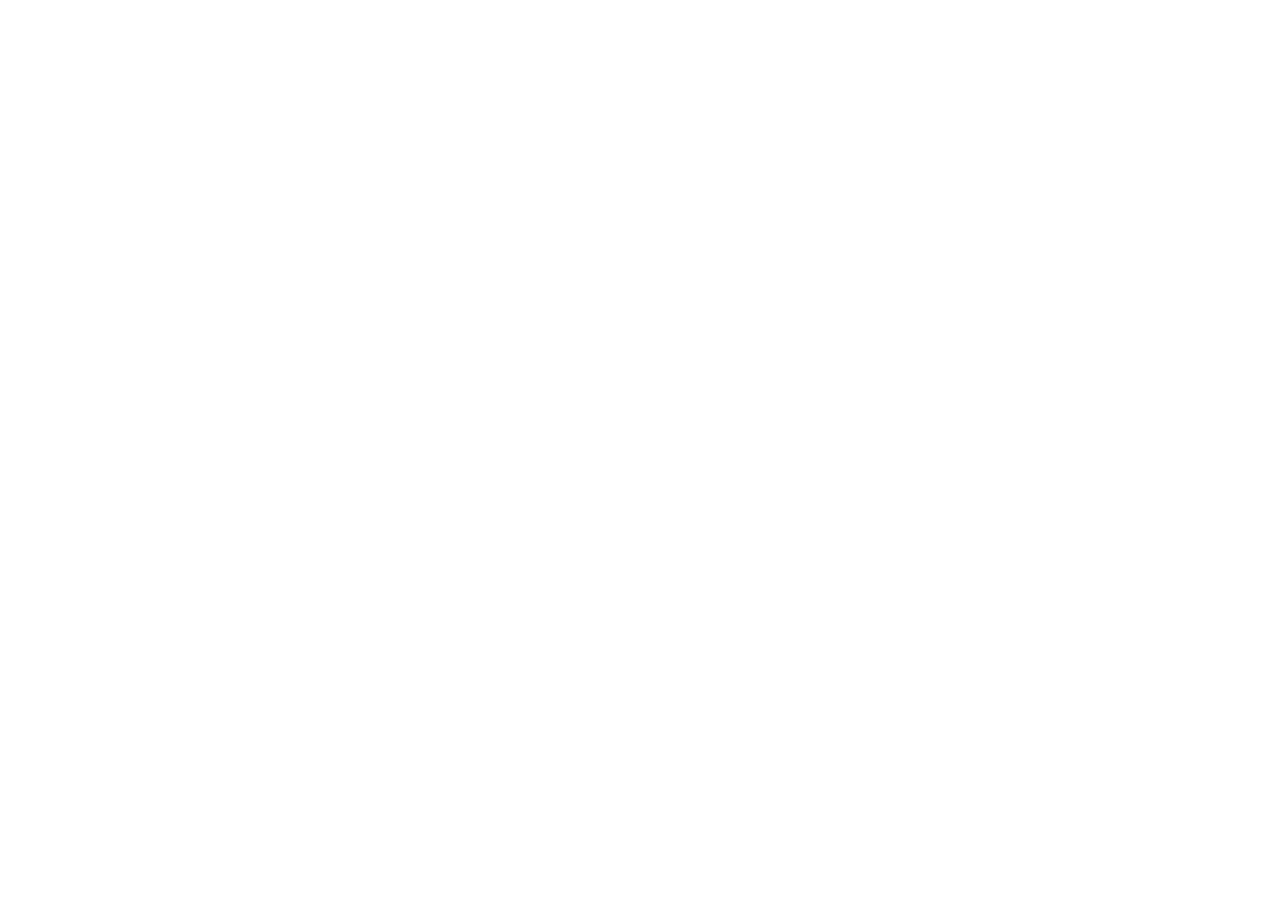
==== campus/index.html @ f378acf5 "Add index.html for campus portal redirection" ====
<!DOCTYPE html>
<html>
<head>
    <meta http-equiv="refresh" content="0; url=https://atmanirbharnow.github.io/spreadsheet-site/" />
    <title>Redirecting to Campus Portal...</title>
</head>
<body>
    <p>Redirecting to Campus Portal... If not redirected, <a href="https://atmanirbharnow.github.io/spreadsheet-site/">click here</a>.</p>
</body>
</html>
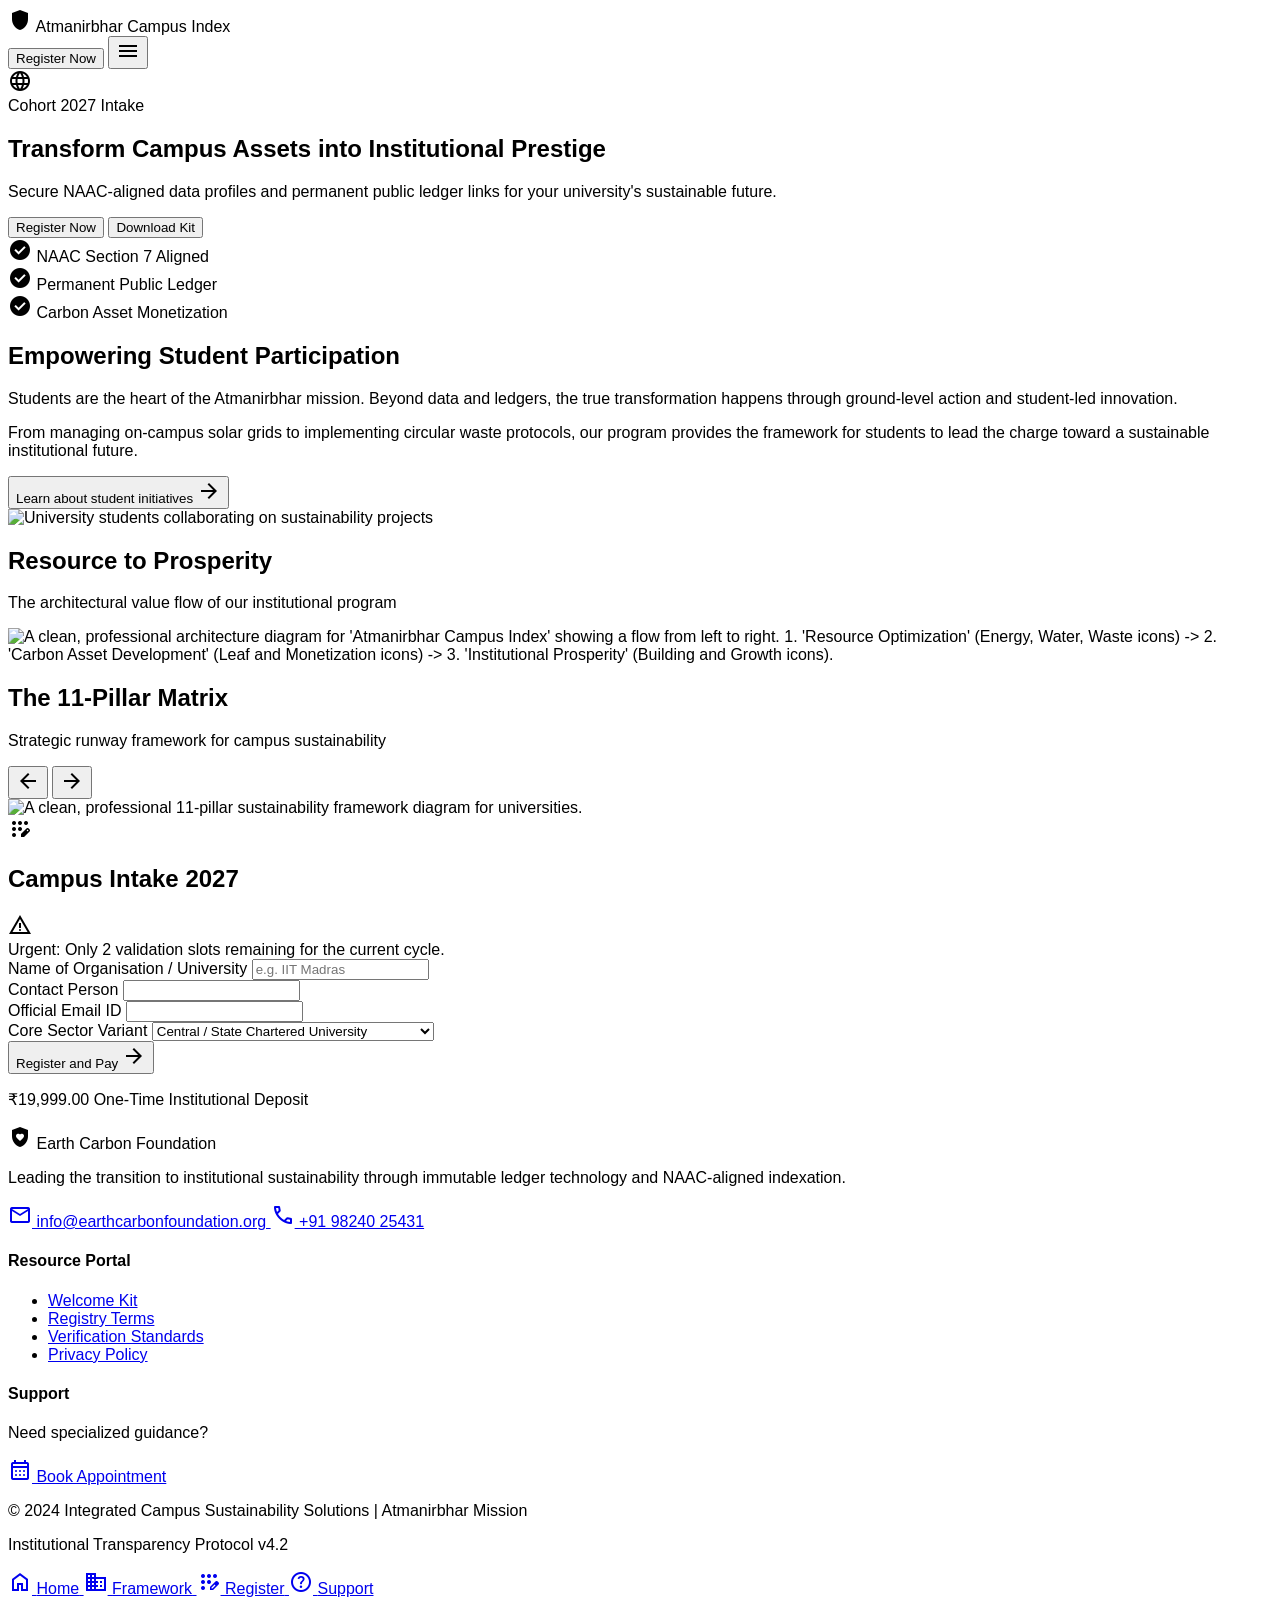
==== commit ddd1a5ab: "Revamp campus index page layout and content" ====
--- a/campus/index.html
+++ b/campus/index.html
@@ -1,10 +1,365 @@
-<!DOCTYPE html>
-<html>
-<head>
-    <meta http-equiv="refresh" content="0; url=https://atmanirbharnow.github.io/spreadsheet-site/" />
-    <title>Redirecting to Campus Portal...</title>
+<!DOCTYPE html><html class="light" lang="en"><head>
+<meta charset="utf-8">
+<meta content="width=device-width, initial-scale=1.0" name="viewport">
+<title>Atmanirbhar Campus Index 2027</title>
+<!-- Fonts & Icons -->
+<link href="https://fonts.googleapis.com/css2?family=Public+Sans:wght@400;600;700&amp;display=swap" rel="stylesheet">
+<link href="https://fonts.googleapis.com/css2?family=Material+Symbols+Outlined:wght,FILL@100..700,0..1&amp;display=swap" rel="stylesheet">
+<link href="https://fonts.googleapis.com/css2?family=Material+Symbols+Outlined:wght,FILL@100..700,0..1&amp;display=swap" rel="stylesheet">
+<script src="https://cdn.tailwindcss.com?plugins=forms,container-queries"></script>
+<script id="tailwind-config">
+      tailwind.config = {
+        darkMode: "class",
+        theme: {
+          extend: {
+            "colors": {
+                    "tertiary-fixed": "#ffdbc7",
+                    "secondary-fixed": "#e3e2e1",
+                    "surface-container-high": "#e7e8ee",
+                    "on-surface": "#191c20",
+                    "surface-tint": "#1861a0",
+                    "on-primary-fixed": "#001c37",
+                    "on-tertiary-container": "#ffbb90",
+                    "on-primary": "#ffffff",
+                    "tertiary-container": "#884102",
+                    "error": "#ba1a1a",
+                    "primary-fixed": "#d2e4ff",
+                    "surface-variant": "#e1e2e8",
+                    "on-surface-variant": "#414750",
+                    "on-secondary-container": "#626362",
+                    "on-error-container": "#93000a",
+                    "background": "#f8f9ff",
+                    "surface-container-lowest": "#ffffff",
+                    "tertiary-fixed-dim": "#ffb688",
+                    "primary-fixed-dim": "#a0c9ff",
+                    "outline-variant": "#c1c7d2",
+                    "on-secondary-fixed-variant": "#464746",
+                    "primary-container": "#005796",
+                    "on-primary-fixed-variant": "#00497f",
+                    "on-error": "#ffffff",
+                    "surface": "#f8f9ff",
+                    "on-tertiary": "#ffffff",
+                    "surface-container-highest": "#e1e2e8",
+                    "on-tertiary-fixed": "#311300",
+                    "surface-dim": "#d8dae0",
+                    "error-container": "#ffdad6",
+                    "on-secondary-fixed": "#1a1c1c",
+                    "surface-container-low": "#f2f3f9",
+                    "secondary-fixed-dim": "#c7c6c5",
+                    "secondary": "#5e5e5e",
+                    "inverse-surface": "#2e3035",
+                    "inverse-on-surface": "#eff0f6",
+                    "on-background": "#191c20",
+                    "surface-bright": "#f8f9ff",
+                    "on-primary-container": "#a6cdff",
+                    "secondary-container": "#e0dfde",
+                    "outline": "#727781",
+                    "surface-container": "#ecedf3",
+                    "inverse-primary": "#a0c9ff",
+                    "tertiary": "#652e00",
+                    "on-secondary": "#ffffff",
+                    "primary": "#003f70",
+                    "on-tertiary-fixed-variant": "#733500"
+            },
+            "borderRadius": {
+                    "DEFAULT": "0.125rem",
+                    "lg": "0.25rem",
+                    "xl": "0.5rem",
+                    "full": "0.75rem"
+            },
+            "spacing": {
+                    "md": "16px",
+                    "sm": "8px",
+                    "gutter": "24px",
+                    "lg": "24px",
+                    "xs": "4px",
+                    "base": "4px",
+                    "xl": "32px",
+                    "xxl": "48px",
+                    "container-max": "1280px"
+            },
+            "fontFamily": {
+                    "headline-xl": ["Public Sans"],
+                    "body-sm": ["Public Sans"],
+                    "label-sm": ["Public Sans"],
+                    "label-md": ["Public Sans"],
+                    "display-lg": ["Public Sans"],
+                    "headline-lg": ["Public Sans"],
+                    "display-lg-mobile": ["Public Sans"],
+                    "headline-md": ["Public Sans"],
+                    "body-md": ["Public Sans"],
+                    "body-lg": ["Public Sans"]
+            },
+            "fontSize": {
+                    "headline-xl": ["32px", {"lineHeight": "40px", "fontWeight": "600"}],
+                    "body-sm": ["14px", {"lineHeight": "20px", "fontWeight": "400"}],
+                    "label-sm": ["12px", {"lineHeight": "16px", "fontWeight": "700"}],
+                    "label-md": ["14px", {"lineHeight": "16px", "letterSpacing": "0.01em", "fontWeight": "600"}],
+                    "display-lg": ["48px", {"lineHeight": "56px", "letterSpacing": "-0.02em", "fontWeight": "700"}],
+                    "headline-lg": ["24px", {"lineHeight": "32px", "fontWeight": "600"}],
+                    "display-lg-mobile": ["32px", {"lineHeight": "40px", "fontWeight": "700"}],
+                    "headline-md": ["20px", {"lineHeight": "28px", "fontWeight": "600"}],
+                    "body-md": ["16px", {"lineHeight": "24px", "fontWeight": "400"}],
+                    "body-lg": ["18px", {"lineHeight": "28px", "fontWeight": "400"}]
+            }
+          },
+        },
+      }
+    </script>
+<style>
+        body { font-family: 'Public Sans', sans-serif; }
+        .material-symbols-outlined { font-variation-settings: 'FILL' 0, 'wght' 400, 'GRAD' 0, 'opsz' 24; display: inline-block; }
+        .hide-scrollbar::-webkit-scrollbar { display: none; }
+        .hide-scrollbar { -ms-overflow-style: none; scrollbar-width: none; }
+        .bento-inner-shadow { box-shadow: inset 0 0 40px rgba(0, 0, 0, 0.02); }
+    </style>
 </head>
-<body>
-    <p>Redirecting to Campus Portal... If not redirected, <a href="https://atmanirbharnow.github.io/spreadsheet-site/">click here</a>.</p>
-</body>
-</html>
+<body class="bg-background text-on-background selection:bg-primary-container selection:text-on-primary-container">
+<!-- Top Navigation -->
+<header class="bg-surface sticky top-0 z-50 shadow-sm border-b border-outline-variant h-20">
+<div class="flex justify-between items-center w-full px-gutter max-w-container-max mx-auto h-full">
+<div class="flex items-center gap-sm">
+<span class="material-symbols-outlined text-primary text-headline-md" style="font-variation-settings: 'FILL' 1;">shield</span>
+<span class="text-headline-md font-headline-md font-bold text-primary">Atmanirbhar Campus Index</span>
+</div>
+<button class="hidden md:flex bg-primary-container text-on-primary-container px-lg py-sm rounded-full font-label-md text-label-md transition-all active:scale-95">Register Now</button>
+<button class="md:hidden text-primary">
+<span class="material-symbols-outlined text-headline-md">menu</span>
+</button>
+</div>
+</header>
+<main class="max-w-container-max mx-auto overflow-x-hidden">
+<!-- 1. Visual Hero Section -->
+<section class="px-gutter py-xxl text-center bg-gradient-to-b from-primary-container to-primary text-on-primary-container rounded-b-xxl relative overflow-hidden transition-all duration-700 ease-out opacity-100 translate-y-0">
+<!-- Background Decoration -->
+<div class="absolute top-0 right-0 opacity-10 pointer-events-none transform translate-x-1/2 -translate-y-1/2">
+<span class="material-symbols-outlined text-[300px]">language</span>
+</div>
+<div class="relative z-10 space-y-md md:space-y-lg">
+<span class="inline-block px-sm py-xs bg-on-primary-container text-primary-container text-label-sm font-label-sm rounded-lg uppercase tracking-wider">Cohort 2027 Intake</span>
+<h1 class="text-display-lg-mobile md:text-display-lg font-display-lg leading-tight">Transform Campus Assets into Institutional Prestige</h1>
+<p class="text-body-md md:text-body-lg max-w-2xl mx-auto opacity-90">Secure NAAC-aligned data profiles and permanent public ledger links for your university's sustainable future.</p>
+<div class="pt-md flex flex-col md:flex-row gap-md justify-center">
+<button class="bg-surface-container-lowest text-primary font-label-md text-label-md px-xxl py-md rounded-full shadow-lg transition-transform hover:scale-105 active:scale-95">Register Now</button>
+<button class="border border-on-primary-container text-on-primary-container font-label-md text-label-md px-xxl py-md rounded-full transition-colors hover:bg-on-primary-container/10">Download Kit</button>
+</div>
+<div class="flex flex-wrap justify-center gap-md mt-xl">
+<div class="flex items-center gap-xs text-label-sm">
+<span class="material-symbols-outlined text-sm" style="font-variation-settings: 'FILL' 1;">check_circle</span>
+<span class="">NAAC Section 7 Aligned</span>
+</div>
+<div class="flex items-center gap-xs text-label-sm">
+<span class="material-symbols-outlined text-sm" style="font-variation-settings: 'FILL' 1;">check_circle</span>
+<span class="">Permanent Public Ledger</span>
+</div>
+<div class="flex items-center gap-xs text-label-sm">
+<span class="material-symbols-outlined text-sm" style="font-variation-settings: 'FILL' 1;">check_circle</span>
+<span class="">Carbon Asset Monetization</span>
+</div>
+</div>
+</div>
+</section>
+<!-- 4. Impact Icons Section (Grid) -->
+<section class="px-gutter py-xxl bg-surface-bright transition-all duration-700 ease-out opacity-100 translate-y-0">
+<div class="max-w-container-max mx-auto grid grid-cols-1 md:grid-cols-2 gap-xxl items-center">
+<div class="space-y-lg">
+<h2 class="text-display-lg-mobile md:text-headline-xl font-display-lg text-primary">Empowering Student Participation</h2>
+<p class="text-body-lg text-on-surface-variant leading-relaxed">
+        Students are the heart of the Atmanirbhar mission. Beyond data and ledgers, the true transformation happens through ground-level action and student-led innovation. 
+      </p>
+<p class="text-body-md text-on-surface-variant">
+        From managing on-campus solar grids to implementing circular waste protocols, our program provides the framework for students to lead the charge toward a sustainable institutional future.
+      </p>
+<div class="pt-md">
+<button class="inline-flex items-center gap-sm text-primary font-label-md hover:underline">
+          Learn about student initiatives
+          <span class="material-symbols-outlined">arrow_forward</span>
+</button>
+</div>
+</div>
+<div class="relative">
+<div class="absolute -inset-4 bg-primary-container/10 rounded-xxl -rotate-2"></div>
+<div class="relative rounded-xl overflow-hidden shadow-xl"><img src="https://lh3.googleusercontent.com/aida/[base64]" alt="University students collaborating on sustainability projects" class="w-full h-auto block mx-auto"></div>
+</div>
+</div>
+</section>
+<!-- 2. Resource-to-Prosperity Section (Visual Flow) -->
+<section class="px-gutter py-xl transition-all duration-700 ease-out opacity-100 translate-y-0 py-xxl bg-surface-container-lowest">
+<div class="max-w-4xl mx-auto">
+<div class="text-center mb-xl">
+<h2 class="text-headline-xl font-headline-xl text-primary">Resource to Prosperity</h2>
+<p class="text-on-surface-variant text-body-md mt-xs">The architectural value flow of our institutional program</p>
+</div>
+<div class="bg-surface rounded-xxl p-md md:p-xl shadow-lg">
+<img alt="A clean, professional architecture diagram for 'Atmanirbhar Campus Index' showing a flow from left to right. 1. 'Resource Optimization' (Energy, Water, Waste icons) -&gt; 2. 'Carbon Asset Development' (Leaf and Monetization icons) -&gt; 3. 'Institutional Prosperity' (Building and Growth icons)." class="w-full h-auto rounded-xl mx-auto" src="https://lh3.googleusercontent.com/aida-public/[base64]">
+</div>
+</div>
+</section>
+<!-- 3. Core Pillars Section (Scrolling Card Matrix) -->
+<section class="py-xl overflow-hidden transition-all duration-700 ease-out opacity-100 translate-y-0 py-xxl bg-surface-bright">
+<div class="px-gutter mb-xl flex justify-between items-end">
+<div>
+<h2 class="text-headline-xl font-headline-xl text-primary">The 11-Pillar Matrix</h2>
+<p class="text-on-surface-variant text-body-md">Strategic runway framework for campus sustainability</p>
+</div>
+<div class="hidden md:flex gap-sm">
+<button class="p-sm rounded-full bg-surface-container border border-outline-variant hover:bg-primary-container hover:text-on-primary-container transition-colors">
+<span class="material-symbols-outlined">arrow_back</span>
+</button>
+<button class="p-sm rounded-full bg-surface-container border border-outline-variant hover:bg-primary-container hover:text-on-primary-container transition-colors">
+<span class="material-symbols-outlined">arrow_forward</span>
+</button>
+</div>
+</div>
+<div class="flex overflow-x-auto gap-md px-gutter hide-scrollbar pb-md">
+<!-- Mobile optimization: We present the 11 pillars through the high-level matrix image first, then a scrollable view -->
+<div class="min-w-[300px] md:min-w-[800px] flex-shrink-0 bg-surface border border-outline-variant rounded-xl p-md shadow-sm">
+<img alt="A clean, professional 11-pillar sustainability framework diagram for universities." class="w-full h-auto rounded-lg" src="https://lh3.googleusercontent.com/aida-public/[base64]">
+</div>
+<!-- Expanded Detail Card Example -->
+
+
+</div>
+</section>
+<!-- 5. Simplified Intake Section (Registration Form) -->
+<section class="px-gutter py-xxl bg-background transition-all duration-700 ease-out opacity-100 translate-y-0">
+<div class="max-w-xl mx-auto">
+<div class="bg-surface-container-lowest border border-outline-variant rounded-xxl p-xl shadow-xl">
+<div class="flex items-center gap-sm mb-lg">
+<span class="material-symbols-outlined text-primary" style="font-variation-settings: 'FILL' 1;">app_registration</span>
+<h2 class="text-headline-lg font-headline-lg text-primary">Campus Intake 2027</h2>
+</div>
+<div class="bg-error-container text-on-error-container p-md rounded-xl mb-xl flex items-start gap-md">
+<span class="material-symbols-outlined">warning</span>
+<div class="text-body-sm">
+<span class="font-bold">Urgent:</span> Only 2 validation slots remaining for the current cycle.
+                        </div>
+</div>
+<form class="space-y-lg">
+<div class="space-y-xs">
+<label class="text-label-md text-on-surface-variant">Name of Organisation / University</label>
+<input class="w-full px-md py-md bg-surface border border-outline rounded-xl focus:ring-2 focus:ring-primary focus:border-primary transition-all" placeholder="e.g. IIT Madras" type="text">
+</div>
+<div class="grid grid-cols-1 md:grid-cols-2 gap-lg">
+<div class="space-y-xs">
+<label class="text-label-md text-on-surface-variant">Contact Person</label>
+<input class="w-full px-md py-md bg-surface border border-outline rounded-xl focus:ring-2 focus:ring-primary focus:border-primary transition-all" type="text">
+</div>
+<div class="space-y-xs">
+<label class="text-label-md text-on-surface-variant">Official Email ID</label>
+<input class="w-full px-md py-md bg-surface border border-outline rounded-xl focus:ring-2 focus:ring-primary focus:border-primary transition-all" type="email">
+</div>
+</div>
+<div class="space-y-xs">
+<label class="text-label-md text-on-surface-variant">Core Sector Variant</label>
+<select class="w-full px-md py-md bg-surface border border-outline rounded-xl focus:ring-2 focus:ring-primary focus:border-primary transition-all appearance-none">
+<option>Central / State Chartered University</option>
+<option>Deemed / Private University</option>
+<option>Autonomous Technical Institute (IIT/NIT/IIM)</option>
+<option>Affiliated College Complex</option>
+</select>
+</div>
+<div class="pt-md">
+<button class="w-full bg-primary text-on-primary font-headline-md text-headline-md py-md rounded-xl flex items-center justify-center gap-md hover:bg-primary-container transition-all shadow-md active:scale-95" type="submit">
+                                Register and Pay
+                                <span class="material-symbols-outlined">arrow_forward</span>
+</button>
+<p class="text-center text-label-sm text-on-surface-variant mt-md">₹19,999.00 One-Time Institutional Deposit</p>
+</div>
+</form>
+</div>
+</div>
+</section>
+<!-- 6. Institutional Footer -->
+<footer class="bg-surface-container-highest border-t border-outline-variant mt-xxl">
+<div class="w-full py-xl px-gutter max-w-container-max mx-auto grid grid-cols-1 md:grid-cols-4 gap-lg">
+<div class="md:col-span-2 space-y-md">
+<div class="flex items-center gap-sm">
+<span class="material-symbols-outlined text-primary text-headline-md" style="font-variation-settings: 'FILL' 1;">shield_with_heart</span>
+<span class="text-headline-sm font-bold text-on-surface">Earth Carbon Foundation</span>
+</div>
+<p class="text-body-sm text-on-surface-variant max-w-sm">
+                        Leading the transition to institutional sustainability through immutable ledger technology and NAAC-aligned indexation.
+                    </p>
+<div class="space-y-sm">
+<a class="flex items-center gap-sm text-body-sm text-on-surface hover:text-primary transition-colors" href="mailto:info@earthcarbonfoundation.org">
+<span class="material-symbols-outlined text-md">mail</span>
+                            info@earthcarbonfoundation.org
+                        </a>
+<a class="flex items-center gap-sm text-body-sm text-on-surface hover:text-primary transition-colors" href="tel:+919824025431">
+<span class="material-symbols-outlined text-md">call</span>
+                            +91 98240 25431
+                        </a>
+</div>
+</div>
+<div class="space-y-md">
+<h4 class="text-label-md text-primary">Resource Portal</h4>
+<ul class="space-y-sm">
+<li class=""><a class="text-body-sm text-on-surface-variant hover:text-primary hover:underline transition-all" href="#">Welcome Kit</a></li>
+<li class=""><a class="text-body-sm text-on-surface-variant hover:text-primary hover:underline transition-all" href="#">Registry Terms</a></li>
+<li class=""><a class="text-body-sm text-on-surface-variant hover:text-primary hover:underline transition-all" href="#">Verification Standards</a></li>
+<li class=""><a class="text-body-sm text-on-surface-variant hover:text-primary hover:underline transition-all" href="#">Privacy Policy</a></li>
+</ul>
+</div>
+<div class="space-y-md">
+<h4 class="text-label-md text-primary">Support</h4>
+<div class="space-y-sm">
+<p class="text-body-sm text-on-surface-variant">Need specialized guidance?</p>
+<a class="inline-flex items-center gap-sm px-md py-sm bg-primary text-on-primary rounded-lg text-label-md transition-transform active:scale-95" href="#">
+<span class="material-symbols-outlined text-md">calendar_month</span>
+                            Book Appointment
+                        </a>
+</div>
+</div>
+</div>
+<div class="border-t border-outline-variant py-md">
+<div class="px-gutter max-w-container-max mx-auto flex flex-col md:flex-row justify-between items-center gap-md">
+<p class="text-label-sm text-on-surface-variant">© 2024 Integrated Campus Sustainability Solutions | Atmanirbhar Mission</p>
+<p class="text-label-sm text-on-surface-variant opacity-60">Institutional Transparency Protocol v4.2</p>
+</div>
+</div>
+</footer>
+</main>
+<!-- Mobile Navigation Shell -->
+<nav class="fixed bottom-0 left-0 w-full z-50 flex justify-around items-center h-16 bg-surface-container-low border-t border-outline-variant shadow-lg md:hidden">
+<a class="flex flex-col items-center justify-center bg-primary-container text-on-primary-container rounded-full px-4 py-1 active:scale-90 transition-transform" href="#">
+<span class="material-symbols-outlined">home</span>
+<span class="text-label-sm font-label-sm">Home</span>
+</a>
+<a class="flex flex-col items-center justify-center text-on-surface-variant active:scale-90 transition-transform" href="#">
+<span class="material-symbols-outlined">domain</span>
+<span class="text-label-sm font-label-sm">Framework</span>
+</a>
+<a class="flex flex-col items-center justify-center text-on-surface-variant active:scale-90 transition-transform" href="#">
+<span class="material-symbols-outlined">app_registration</span>
+<span class="text-label-sm font-label-sm">Register</span>
+</a>
+<a class="flex flex-col items-center justify-center text-on-surface-variant active:scale-90 transition-transform" href="#">
+<span class="material-symbols-outlined">help_outline</span>
+<span class="text-label-sm font-label-sm">Support</span>
+</a>
+</nav>
+<!-- Micro-interaction Scripts -->
+<script>
+        // Simple reveal on scroll effect
+        const observerOptions = {
+            threshold: 0.1
+        };
+        
+        const observer = new IntersectionObserver((entries) => {
+            entries.forEach(entry => {
+                if (entry.isIntersecting) {
+                    entry.target.classList.add('opacity-100', 'translate-y-0');
+                    entry.target.classList.remove('opacity-0', 'translate-y-10');
+                }
+            });
+        }, observerOptions);
+
+        document.querySelectorAll('section').forEach(section => {
+            section.classList.add('transition-all', 'duration-700', 'ease-out', 'opacity-0', 'translate-y-10');
+            observer.observe(section);
+        });
+    </script>
+
+
+</body></html>
